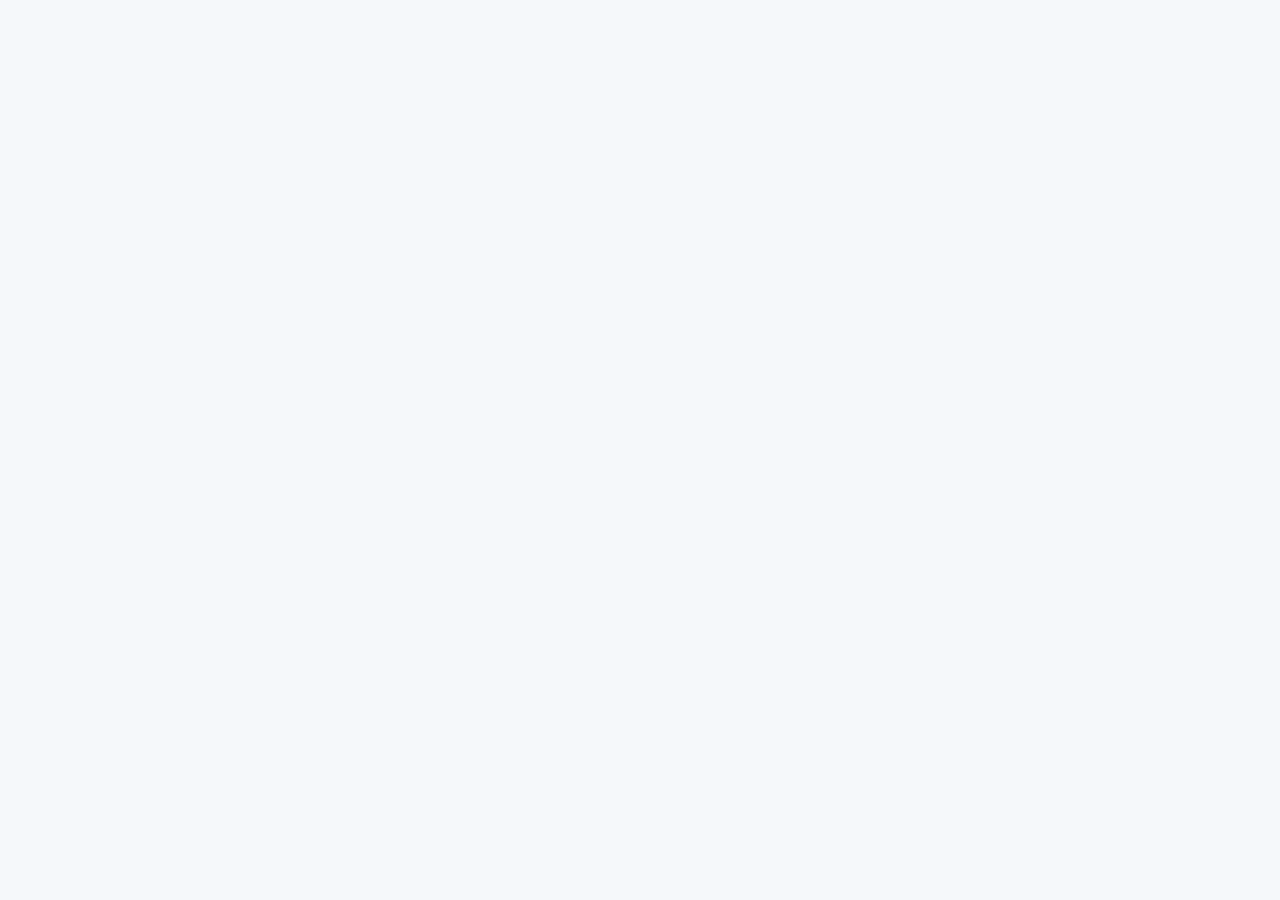
==== assignment/service.html @ f6cef74a "initial setup for bootstrap assigment" ====
<!DOCTYPE html>
<html lang="en">
  <head>
    <meta charset="utf-8">
    <meta http-equiv="X-UA-Compatible" content="IE=edge">
    <meta name="viewport" content="width=device-width, initial-scale=1">
    <!-- The above 3 meta tags *must* come first in the head; any other head content must come *after* these tags -->
    <title>Vector Services with Bootstrap</title>
    <meta name="description" content="Vector Services with responsive design using Bootstrap">
    <!-- Bootstrap -->
    <link rel="stylesheet" type="text/css"  href="css/bootstrap.min.css" >
    <!-- ======== Stylesheet for website styling ============== -->   
    <link rel="stylesheet" type="text/css"  href="css/app-style.css"/>
    <!-- ==================== Favicon ========================= --> 
    <link rel="icon" type="image/png" href="images/favicon.png">
  </head>
  <body>
    <div class="container" id="main">
      <div class="navbar navbar-fixed-top">
        
      </div> <!-- end navbar -->

      <div class="carousel slide" id="myCarousel">
        
      </div><!-- end carousel -->

      <div class="row" id="myServices">

      </div> <!-- end myServices -->

      <div class="row" id="features">

      </div> <!-- end features -->

      <div class="row" id="moreInfo">

      </div> <!-- end moreInfo -->

      <div class="row" id="franchise">

      </div> <!-- end franchise -->

    </div><!-- end container -->
    
    <footer>
      
    </footer>

    <!-- jQuery (necessary for Bootstrap's JavaScript plugins) -->
    <script src="js/jquery.min.js"></script>
    <!-- Include all compiled plugins (below), or include individual files as needed -->
    <script src="js/bootstrap.min.js"></script>
  </body>
</html>
---- assignment/css/app-style.css ----
/*

My Custom CSS
=============

Author:  Sunil Mekala
Updated: December 2015

*/


/* --------------------------------------
   Layout
   -------------------------------------- */
body{
   background-color: #f5f8fa;
}

.well{
   background-color: white;
}


/* --------------------------------------
   Typography
   -------------------------------------- */



/* --------------------------------------
   Navbar
   -------------------------------------- */
   
   
   
/* --------------------------------------
   Carousel
   -------------------------------------- */



/* --------------------------------------
   Global Styles
   -------------------------------------- */



/* --------------------------------------
   Media Queries
   -------------------------------------- */

/* Portrait & landscape phone */
@media (max-width: 480px) {
	
}

/* Landscape phone to portrait tablet */
@media (max-width: 768px) {
	
}

/* Large desktop */
@media (min-width: 1200px) {
	
}
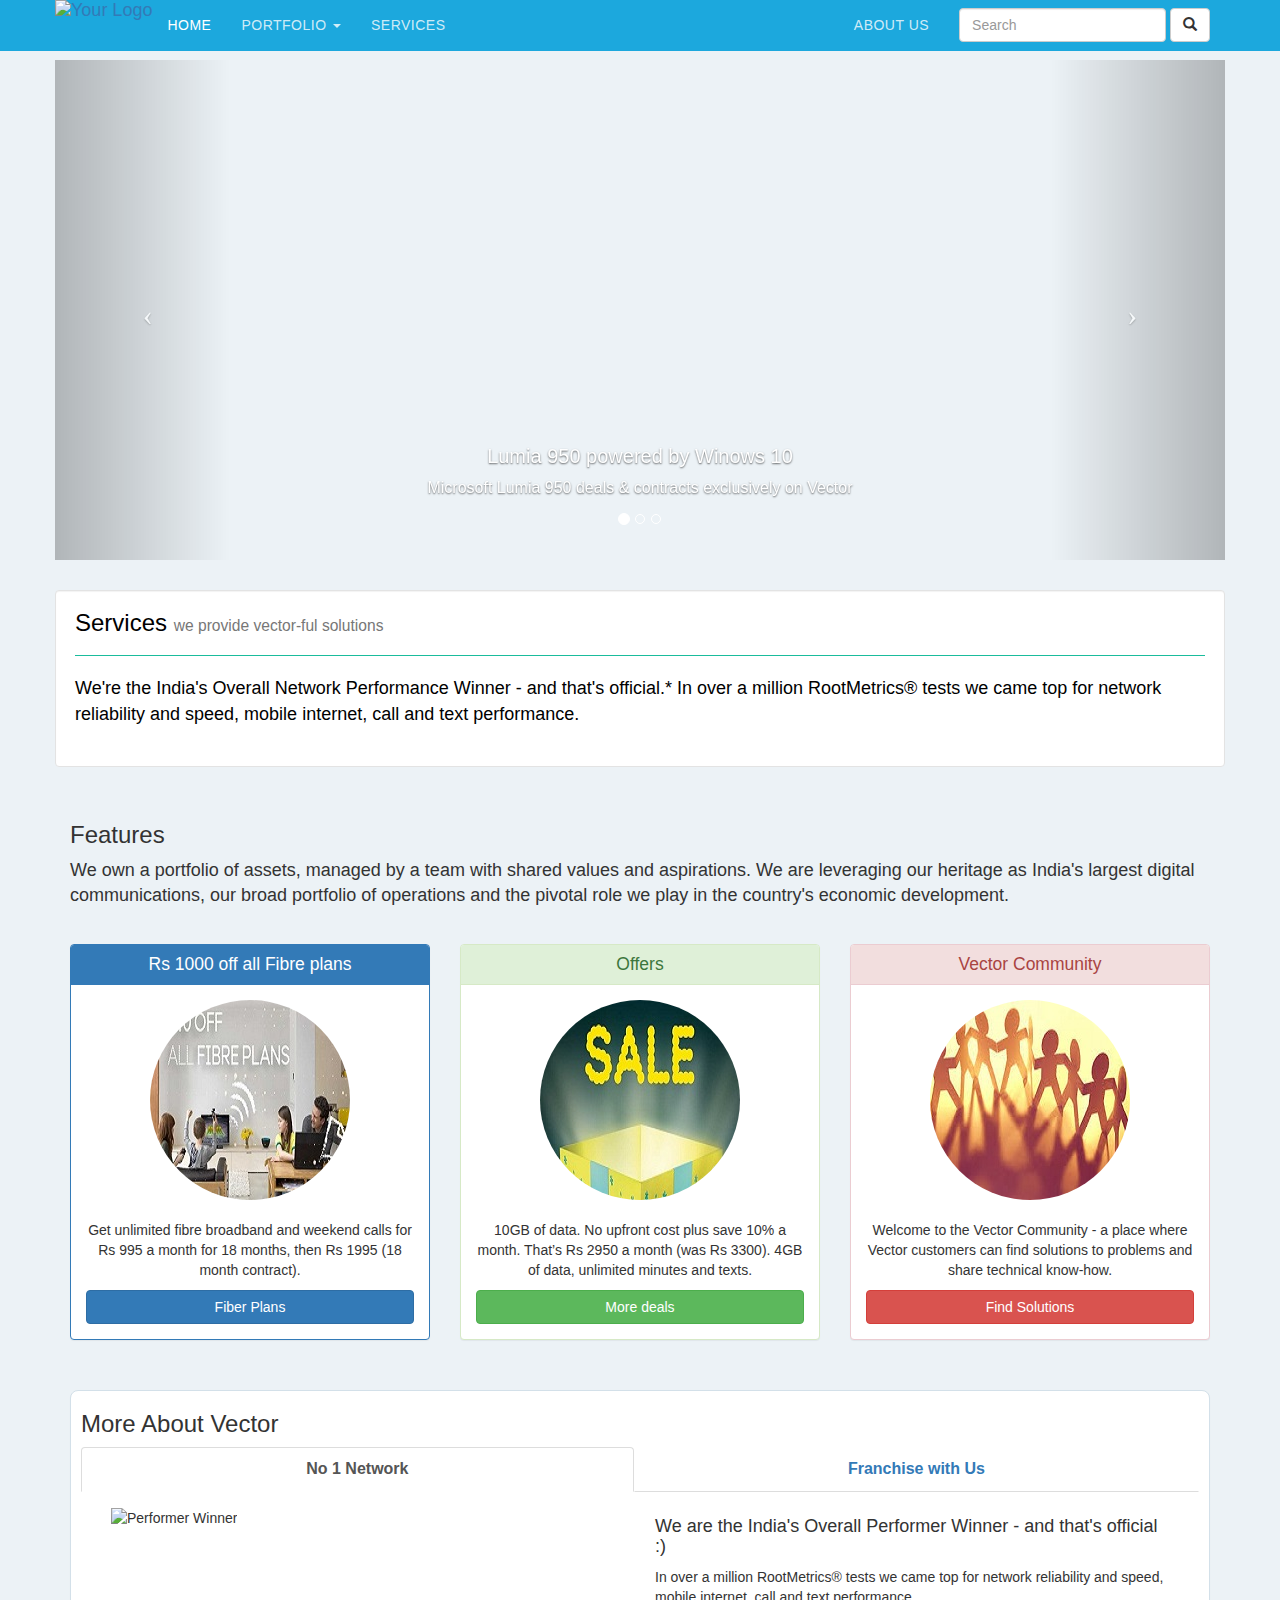
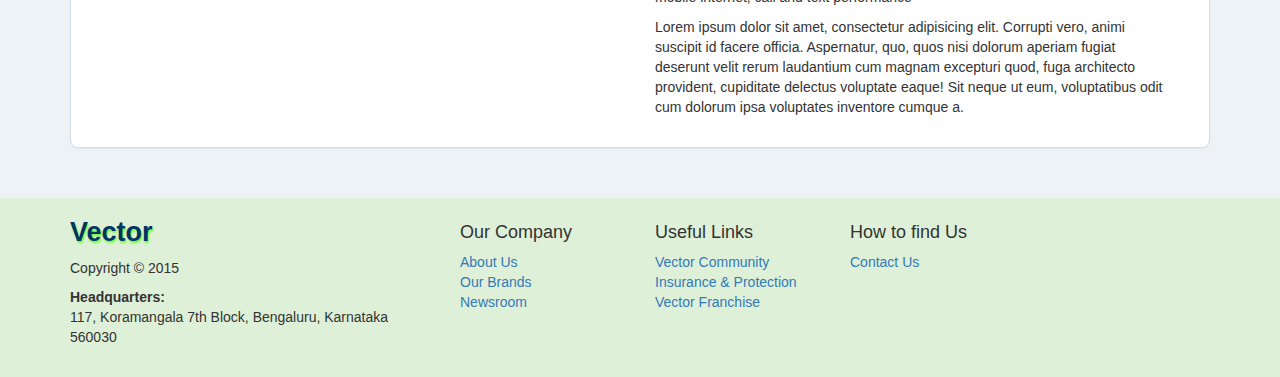
==== commit 64414ba6: "completed portfolio page using bootstrap" ====
--- a/assignment/service.html
+++ b/assignment/service.html
@@ -9,6 +9,7 @@
     <meta name="description" content="Vector Services with responsive design using Bootstrap">
     <!-- Bootstrap -->
     <link rel="stylesheet" type="text/css"  href="css/bootstrap.min.css" >
+
     <!-- ======== Stylesheet for website styling ============== -->   
     <link rel="stylesheet" type="text/css"  href="css/app-style.css"/>
     <!-- ==================== Favicon ========================= --> 
@@ -16,39 +17,272 @@
   </head>
   <body>
     <div class="container" id="main">
-      <div class="navbar navbar-fixed-top">
+      <nav class="navbar navbar-fixed-top">
+        <div class="container">
+          <div class="navbar-header">
+            <button class="navbar-toggle" data-target="#navbar-collapse-1" data-toggle="collapse" type="button" aria-expanded="false">
+              <span class="icon-bar"></span>
+              <span class="icon-bar"></span>
+              <span class="icon-bar"></span>
+            </button>
+            <a href="#" class="navbar-brand">
+              <img src="images/logo.png"  alt="Your Logo" >
+            </a>
+          </div><!-- end navbar-header -->
+          <div class="collapse navbar-collapse" id="navbar-collapse-1">
+            <ul class="nav navbar-nav">
+              <li class="active">
+                <a href="#">Home <span class="sr-only">(current)</span>
+                </a>
+              </li>
+              <li class="dropdown">
+                <a href="#" class="dropdown-toggle" data-toggle="dropdown" role="button">
+                  Portfolio <strong class="caret"></strong>
+                </a>
+                <ul class="dropdown-menu">
+                  <li><a href="#">Tablets</a></li>
+                  <li><a href="#">Mobiles</a></li>
+                  <li><a href="#">Cameras</a></li>
+                  <li><a href="#">Accessories</a></li>
+                  <li role="separator" class="divider"></li>
+                  <li><a href="#">Mobile Broadband</a></li>
+                  <li><a href="#">Fiber Broadband</a></li>
+                </ul><!-- end drop-menu -->
+              </li><!-- end dropdown -->
+              <li><a href="#">Services</a></li>
+            </ul> <!-- end nav -->
+            <form action="" class="navbar-form navbar-right" role="search">
+                  <div class="form-group">
+                    <input type="text" class="form-control" placeholder="Search">
+                  </div>
+                <button type="submit" class="btn btn-default">
+                  <span class="glyphicon glyphicon-search"></span>
+                </button>
+            </form> <!-- end navbar-form -->
+            <ul class="nav navbar-nav navbar-right">
+              <li><a href="#">About Us</a></li>
+            </ul>
+          </div> <!-- end collapse -->
+        </div>
+      </nav> <!-- end navbar -->
+
+      <div class="carousel slide" id="myCarousel">
+        <!-- Indicators  -->
+        <ol class="carousel-indicators">
+          <li class="active" data-slide-to="0" data-target="#myCarousel"></li>
+          <li data-slide-to="1" data-target="#myCarousel"></li>
+          <li data-slide-to="2" data-target="#myCarousel"></li>
+        </ol>
         
-      </div> <!-- end navbar -->
-
-      <div class="carousel slide" id="myCarousel">
-        
+        <!-- wrapper for slides -->
+        <div class="carousel-inner">
+          <div class="item active" id="first-slide">
+            <div class="carousel-caption">
+              <h4>Lumia 950 powered by Winows 10</h4>
+              <p>Microsoft Lumia 950 deals & contracts exclusively on Vector</p>
+            </div>
+          </div><!-- end item -->
+          <div class="item" id="second-slide">
+            <div class="carousel-caption">
+              <h4>Game Changing gifts</h4>
+              <p>This Christmas, banish boring gifts and keep everyone entertained and connected</p>
+            </div>
+          </div><!-- end item -->
+          <div class="item" id="third-slide">
+            <div class="carousel-caption">
+              <h4>Its NO BRAINER Offer</h4>
+              <p>Shop Around All You Like, But We're telling you these deals are a NO BRAINER</p>
+            </div>
+          </div><!-- end item -->
+        </div><!-- end carousel-inner -->
+
+        <!-- carousel controls -->
+        <a href="#myCarousel" class="left carousel-control" data-slide="prev">
+          <span class="icon-prev"></span>
+        </a>
+        <a href="#myCarousel" class="right carousel-control" data-slide="next">
+          <span class="icon-next"></span>
+        </a>
       </div><!-- end carousel -->
 
       <div class="row" id="myServices">
+        <div class="col-12">
+          <div class="well">
+            <div class="page-header">
+              <h1>Services <small>we provide vector-ful solutions</small></h1> 
+            </div>
+            <p class="lead">We're the India's Overall Network Performance Winner - and that's official.* In over a million RootMetrics® tests we came top for network reliability and speed, mobile internet, call and text performance.</p>
+            
+          </div><!-- end well -->
+        </div><!-- end clo-12 -->
 
       </div> <!-- end myServices -->
 
+      <div class="row" id="featuresHeading">
+        <div class="col-12">
+          <h2>Features</h2>
+          <p class="lead">We own a portfolio of assets, managed by a team with shared values and aspirations. We are leveraging our heritage as India's largest digital communications, our broad portfolio of operations and the pivotal role we play in the country's economic development.</p>
+        </div> <!-- end col-12  -->
+      </div><!-- end featuresHeading -->
+
       <div class="row" id="features">
-
+        <div class="col-sm-4 feature">
+          <div class="panel panel-primary">
+            <div class="panel-heading">
+              <h3 class="panel-title">Rs 1000 off all Fibre plans</h3>
+            </div>
+            <img src="images/fiber_plans.png" alt="Fiber Plans" class="img-circle">
+            <p>Get unlimited fibre broadband and weekend calls for Rs 995 a month for 18 months, then Rs 1995 (18 month contract).</p>
+            <a href="#" class="btn btn-block btn-primary">Fiber Plans</a>
+          </div>
+        </div> <!-- end col-sm-4 -->
+        <div class="col-sm-4 feature">
+          <div class="panel panel-success">
+            <div class="panel-heading">
+              <h3 class="panel-title">Offers</h3>
+            </div>
+            <img src="images/special-offer.png" alt="Special Offers" class="img-circle">
+            <p>10GB of data. No upfront cost plus save 10% a month. That’s Rs 2950 a month (was Rs 3300). 4GB of data, unlimited minutes and texts.</p>
+            <a href="#" class="btn btn-block btn-success">More deals</a>
+          </div>
+          
+        </div> <!-- end col-sm-4 -->
+        <div class="col-sm-4 feature">
+          <div class="panel panel-danger">
+            <div class="panel-heading">
+              <h3 class="panel-title">Vector Community</h3>
+            </div>
+            <img src="images/community.png" alt="Vector Community" class="img-circle">
+            <p>Welcome to the Vector Community - a place where Vector customers can find solutions to problems and share technical know-how.</p>
+            <a href="#" class="btn btn-block btn-danger">Find Solutions</a>
+          </div>
+        </div> <!-- end col-sm-4 -->
       </div> <!-- end features -->
 
       <div class="row" id="moreInfo">
-
+        <h3>More About Vector</h3>
+        <div class="tabbable">
+          <ul class="nav nav-tabs nav-justified">
+            <li class="active"><a href="#tab1" data-toggle="tab"><strong>No 1 Network</strong></a></li>
+            <li><a href="#tab2" data-toggle="tab"><strong>Franchise with Us</strong></a></li>
+          </ul><!-- end nav-tabs -->
+          <div class="tab-content">
+            <div class="tab-pane active" id="tab1">
+              <div class="col-sm-6">
+                <img src="images/metrics.png" alt="Performer Winner" width="100%" height="250">
+              </div>
+              <div class="col-sm-6">
+                <h4>We are the India's Overall Performer Winner - and that's official :)</h4>
+                <p>In over a million RootMetrics® tests we came top for network reliability and speed, mobile internet, call and text performance</p>
+                <p>Lorem ipsum dolor sit amet, consectetur adipisicing elit. Corrupti vero, animi suscipit id facere officia. Aspernatur, quo, quos nisi dolorum aperiam fugiat deserunt velit rerum laudantium cum magnam excepturi quod, fuga architecto provident, cupiditate delectus voluptate eaque! Sit neque ut eum, voluptatibus odit cum dolorum ipsa voluptates inventore cumque a.</p>
+              </div>
+            </div> <!-- end tab-pane -->
+            <div class="tab-pane" id="tab2">
+              <div class="col-sm-6">
+                <img src="images/franchise.png" alt="Franchise with Vector" width="100%" height="250">
+              </div>
+              <div class="col-sm-6">
+                <h4>We're looking for experienced, customer-focused and commercially aware individuals to join us as franchisees</h4>
+                <p>We're looking for experienced, customer-focused and commercially aware people to become franchisees.</p>
+                <p>As an Vector franchisee, you're in business for yourself - but never on your own. With our support you’ll have lots of opportunities to grow your business with one of the India’s best-known brands and a leading retail network across the India.</p>
+                <hr>
+                <a href="#myModal" class="btn btn-success" data-toggle="modal">
+                  <span class="glyphicon glyphicon-eye-open"></span> Franchising with Vector!
+                </a>
+                <div class="modal fade" id="myModal">
+                  <div class="modal-dialog">
+                    <div class="modal-content">
+                      <div class="modal-header">
+                        <button class="close" data-dismiss="modal">
+                          &times;
+                        </button>
+                        <h4 class="modal-title">
+                          WHY FRANCHISE WITH US?
+                        </h4>
+                      </div><!-- end modal-header -->
+                      <div class="modal-body">
+                        <h4>Discover the benefits of becoming an Vector franchisee</h4>
+                        <ul>
+                          <li>Brand credibility</li>
+                          <li>Attractive financial incentives</li>
+                          <li>Unrivalled partnership</li>
+                        </ul>
+                        <hr>
+                        <p>
+                          <a href="#" data-original-title="P.S. is an abbreviation of postscript from the Latin post scriptum meaning written after" rel="tooltip"> P.S.</a>
+                          <small class="text-muted">
+                              : Fill this form and we would be happy to contact you.
+                          </small>
+                        </p>
+                        <form action="">
+                          <div class="form-group">
+                            <label for="exampleInputEmail1">Email address</label>
+                            <input type="email" class="form-control" id="exampleInputEmail1" placeholder="Email">
+                          </div>
+                          <div class="form-group">
+                            <label for="exampleInputName">Name</label>
+                            <input type="text" class="form-control" id="exampleInputName" placeholder="Name">
+                          </div>
+                          <button class="btn btn-success" data-dismiss="modal">Submit</button>
+                        </form> <!-- end form -->
+                      </div><!-- end modal-body -->
+                    </div> <!-- end modal-content -->
+                  </div> <!-- end modal-dialog -->
+                </div><!-- end myModal -->
+              </div>
+            </div> <!-- end tab-pane -->
+          </div> <!-- end tab-content -->
+        </div><!-- end tabbable -->
       </div> <!-- end moreInfo -->
-
-      <div class="row" id="franchise">
-
-      </div> <!-- end franchise -->
-
     </div><!-- end container -->
     
     <footer>
-      
+      <div class="container">
+        <div class="row">
+          <div class="col-sm-4">
+            <span class="company_name">Vector</span>
+            <h5>Copyright &copy; 2015</h5>
+            <p> <strong>Headquarters:</strong>
+              <br>117, Koramangala 7th Block, Bengaluru, Karnataka 560030
+            </p>
+          </div>
+          <div class="col-sm-2">
+            <h4>Our Company</h4>
+            <ul>
+              <li><a href="#">About Us</a></li>
+              <li><a href="#">Our Brands</a></li>
+              <li><a href="#">Newsroom</a></li>
+            </ul>
+          </div>
+          <div class="col-sm-2">
+            <h4>Useful Links</h4>
+            <ul>
+              <li><a href="#">Vector Community</a></li>
+              <li><a href="#">Insurance & Protection</a></li>
+              <li><a href="#">Vector Franchise</a></li>
+            </ul>
+          </div>
+          <div class="col-sm-4">
+            <h4>How to find Us</h4>
+            <ul>
+              <li><a href="#">Contact Us</a></li>
+            </ul>
+<!-- ========================Embedded Google Map =======================  -->         
+            <div class="embedded-map">
+              <iframe frameborder="0" scrolling="no" marginheight="0" marginwidth="0" width="100%" height="75" src="https://maps.google.com/maps?hl=en&q=117, Koramangala 7th Block, Koramangala, Bengaluru, Karnataka 560030&ie=UTF8&t=roadmap&z=16&iwloc=B&output=embed">
+              </iframe>
+            </div>
+<!-- ========================Embedded Google Map Ends ====================  -->
+          </div>
+        </div> <!-- end row -->
+      </div><!-- end container -->
     </footer>
 
     <!-- jQuery (necessary for Bootstrap's JavaScript plugins) -->
     <script src="js/jquery.min.js"></script>
-    <!-- Include all compiled plugins (below), or include individual files as needed -->
     <script src="js/bootstrap.min.js"></script>
+
+    <!-- Custom JS -->
+  <script src="js/app-script.js"></script>
   </body>
 </html>--- a/assignment/css/app-style.css
+++ b/assignment/css/app-style.css
@@ -1,65 +1,274 @@
 /*
-
 My Custom CSS
 =============
-
 Author:  Sunil Mekala
 Updated: December 2015
-
 */
 
-
 /* --------------------------------------
    Layout
    -------------------------------------- */
 body{
-   background-color: #f5f8fa;
-}
-
-.well{
-   background-color: white;
-}
-
+    background-color: #ecf2f6; 
+}
+
+footer{
+   background-color: #dff0d8;
+   font-size: 14px;
+   padding: 15px;
+   margin-top: 20px;
+}
+
+footer .company_name{
+   color:#003366;
+   font-weight: bold;
+   font-size: 27px;
+   margin: 0;
+   text-shadow : 1px 2px 2px #66ff33;
+}
+
+footer ul{
+   list-style: none;
+   margin-left: 0;
+   padding-left: 0;
+}
 
 /* --------------------------------------
    Typography
    -------------------------------------- */
-
-
+body{
+   -webkit-font-smoothing : antialiased;
+   text-rendering : optimizelegibility;
+}
 
 /* --------------------------------------
    Navbar
    -------------------------------------- */
-   
-   
+.navbar-brand{
+   padding: 0;
+}
+
+.navbar-fixed-top{
+   background-color: #1ca8dd;
+
+}
+
+.navbar-nav>li>a{
+   color: rgba(255, 255, 255, 0.8);
+   text-transform: uppercase;
+   letter-spacing: 0.5px;
+}
+
+.nav .open>a, 
+.nav .open>a:focus, 
+.nav .open>a:hover,
+.nav>li>a:focus, 
+.nav>li>a:hover,
+.navbar-nav>li>a:focus,
+.navbar-nav>li>a:hover,
+.navbar-nav>.active>a, 
+.navbar-nav>.active>a:focus, 
+.navbar-nav>.active>a:hover
+ {
+   background-color: #1ca8dd;
+   color: rgba(255, 255, 255, 1);
+}
+
+.navbar-toggle .icon-bar {
+   background-color: #fff;
+}
+
+.navbar-toggle {
+   border: 1px solid #777;
+}
+
    
 /* --------------------------------------
    Carousel
    -------------------------------------- */
 
-
+#myCarousel{
+   margin: 60px -15px 20px;
+
+}
+
+#myCarousel .item{
+   height: 400px;
+}
+
+.carousel-caption{
+   font-size: 16px;
+}
+.carousel-caption h4{
+   font-size: 20px;
+}
+
+#first-slide{
+   background: url("../images/slide3-medium.png") top center no-repeat;
+   
+}
+#second-slide{
+   background: url("../images/slide2-medium.png") top center no-repeat;
+   
+}
+#third-slide{
+   background: url("../images/slide1-medium.png") top center no-repeat;
+   
+}
 
 /* --------------------------------------
    Global Styles
    -------------------------------------- */
-
+.well {
+   background-color: #fff;
+   color: black;
+}
+
+.well .page-header{
+   margin-top: 0;
+ }
+
+.page-header {
+   border-bottom: 1px solid #1abc9c;
+ }
+
+#myServices{
+   margin-top: 30px;
+}
+
+#myPortfolio{
+   margin-top: 70px;
+   margin-bottom: 20px;
+}
+
+.well .page-header h1{
+   margin-top: 0;
+   font-size:24px;
+}
+
+.well p{
+   font-size:18px;
+}
+
+#features, #portfolios{
+   text-align: center;
+}
+
+#features img , #portfolios img{
+   margin : 0 0 20px;
+}
+
+#portfolios{
+   margin-top: 20px;
+   margin-bottom: 20px;
+}
+
+#featuresHeading , #portfolio-filter{
+   padding: 15px;
+}
+#featuresHeading h2{
+   font-size: 24px;
+}
+#featuresHeading p{
+   font-size: 18px;
+}
+
+.panel-heading{
+   margin: -15px -15px 15px;
+}
+
+.panel-title {
+   font-size: 17.5px;
+}
+
+.panel{
+   padding: 15px;
+   margin-bottom: 20px;
+}
+
+#moreInfo{
+   margin: 30px 0;
+   padding: 0 10px 20px;
+   border-color: #d3e0e9;
+   background-color: #ffffff;
+   border: 1.5px solid #d3e0e9;
+   border-radius: 8px;
+   box-shadow: 0 1px 1px rgba(0, 0, 0, 0.05);
+}
+.nav-tabs li a{
+   font-size: 16px;
+}
+.tab-content{
+   margin: 15px;
+}
 
 
 /* --------------------------------------
    Media Queries
    -------------------------------------- */
 
-/* Portrait & landscape phone */
-@media (max-width: 480px) {
-	
-}
-
-/* Landscape phone to portrait tablet */
-@media (max-width: 768px) {
-	
-}
-
-/* Large desktop */
-@media (min-width: 1200px) {
-	
-}+@media (max-width: 767px) { 
+
+   #myCarousel .item{
+      height: 310px;
+   }
+
+   #first-slide{
+      background: url("../images/slide3-small.png") top center no-repeat;
+      
+   }
+   #second-slide{
+      background: url("../images/slide2-small.png") top center no-repeat;
+      
+   }
+   #third-slide{
+      background: url("../images/slide1-small.png") top center no-repeat;
+      
+   }
+
+   .carousel-caption{
+      font-size: 14px;
+   }
+
+   .carousel-caption h4{
+      font-size: 18px;
+   }
+}
+
+/* Small devices (tablets, 768px and up) */
+@media (min-width: 768px) { 
+
+   #first-slide{
+      background: url("../images/slide3-medium.png") top center no-repeat;
+      
+   }
+   #second-slide{
+      background: url("../images/slide2-medium.png") top center no-repeat;
+      
+   }
+   #third-slide{
+      background: url("../images/slide1-medium.png") top center no-repeat;
+      
+   }
+}
+
+/* Medium devices (desktops, 992px and up) */
+@media (min-width: 992px) { 
+
+   #myCarousel .item{
+      height: 500px;
+   }
+
+   #first-slide{
+      background: url("../images/slide3-large.png") top center no-repeat;
+      
+   }
+   #second-slide{
+      background: url("../images/slide2-large.png") top center no-repeat;
+      
+   }
+   #third-slide{
+      background: url("../images/slide1-large.png") top center no-repeat;
+      
+   }
+}
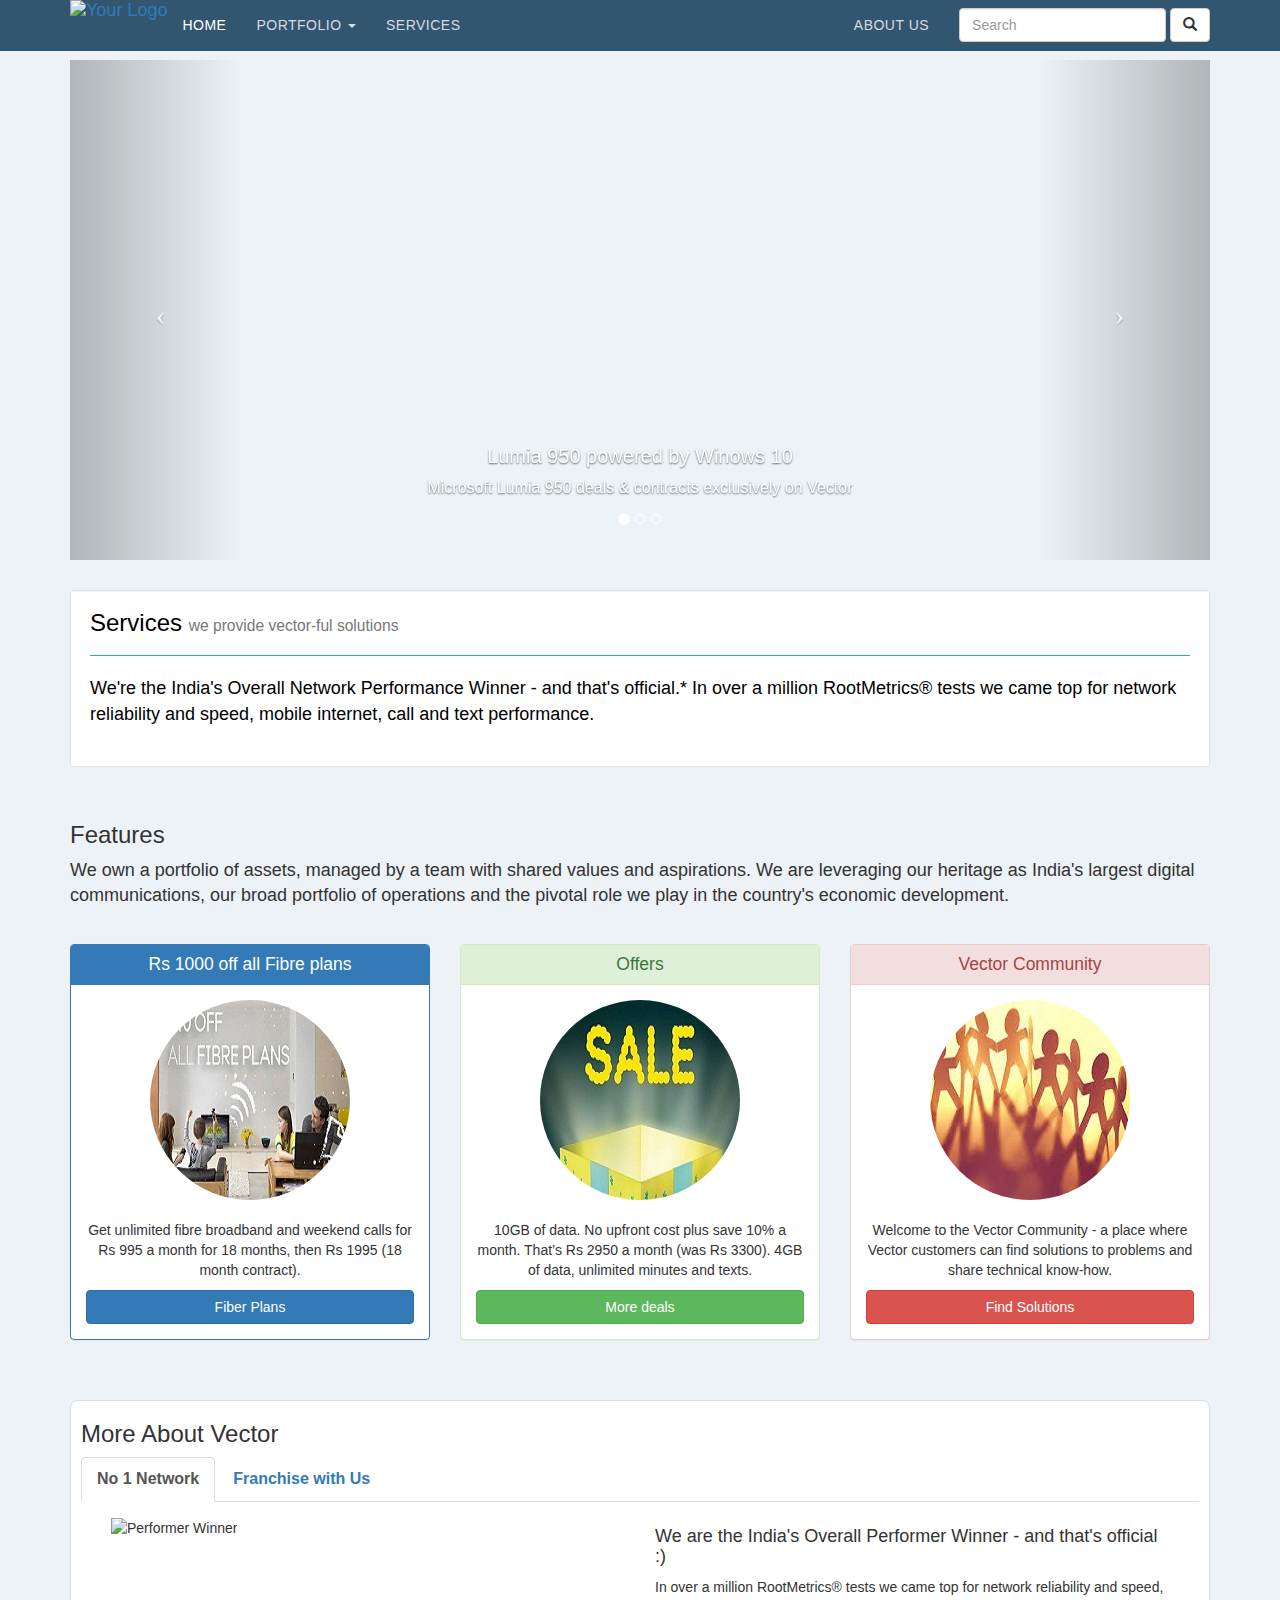
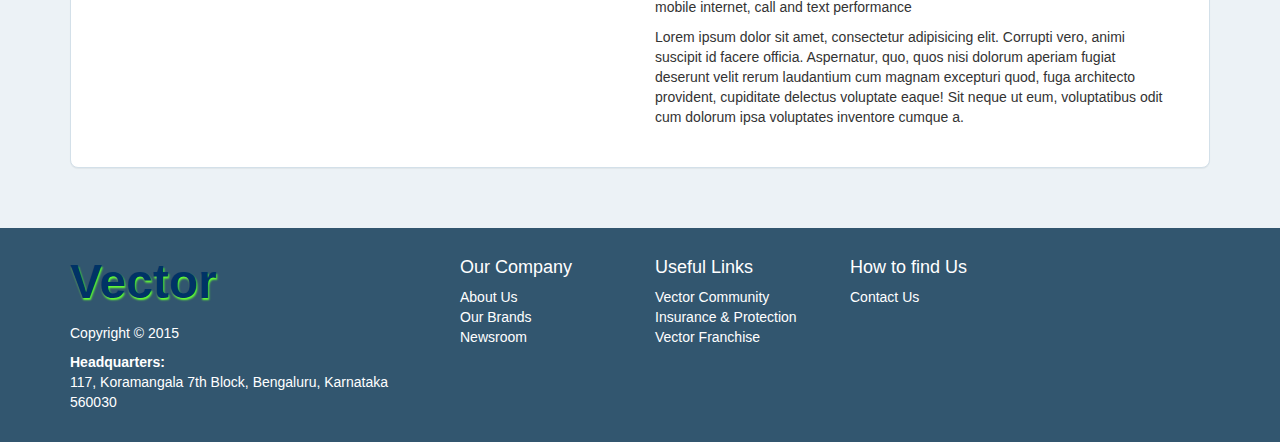
==== commit df059016: "incorporated review comments" ====
--- a/assignment/service.html
+++ b/assignment/service.html
@@ -36,7 +36,7 @@
                 </a>
               </li>
               <li class="dropdown">
-                <a href="#" class="dropdown-toggle" data-toggle="dropdown" role="button">
+                <a href="portfolio.html" class="dropdown-toggle" data-toggle="dropdown" role="button">
                   Portfolio <strong class="caret"></strong>
                 </a>
                 <ul class="dropdown-menu">
@@ -66,7 +66,7 @@
         </div>
       </nav> <!-- end navbar -->
 
-      <div class="carousel slide" id="myCarousel">
+      <div class="carousel slide" id="myCarousel" data-ride="carousel">
         <!-- Indicators  -->
         <ol class="carousel-indicators">
           <li class="active" data-slide-to="0" data-target="#myCarousel"></li>
@@ -126,7 +126,7 @@
       </div><!-- end featuresHeading -->
 
       <div class="row" id="features">
-        <div class="col-sm-4 feature">
+        <div class="col-sm-4 col-xs-12 feature">
           <div class="panel panel-primary">
             <div class="panel-heading">
               <h3 class="panel-title">Rs 1000 off all Fibre plans</h3>
@@ -136,7 +136,7 @@
             <a href="#" class="btn btn-block btn-primary">Fiber Plans</a>
           </div>
         </div> <!-- end col-sm-4 -->
-        <div class="col-sm-4 feature">
+        <div class="col-sm-4 col-xs-12  feature">
           <div class="panel panel-success">
             <div class="panel-heading">
               <h3 class="panel-title">Offers</h3>
@@ -147,7 +147,7 @@
           </div>
           
         </div> <!-- end col-sm-4 -->
-        <div class="col-sm-4 feature">
+        <div class="col-sm-4 col-xs-12  feature">
           <div class="panel panel-danger">
             <div class="panel-heading">
               <h3 class="panel-title">Vector Community</h3>
@@ -162,7 +162,7 @@
       <div class="row" id="moreInfo">
         <h3>More About Vector</h3>
         <div class="tabbable">
-          <ul class="nav nav-tabs nav-justified">
+          <ul class="nav nav-tabs">
             <li class="active"><a href="#tab1" data-toggle="tab"><strong>No 1 Network</strong></a></li>
             <li><a href="#tab2" data-toggle="tab"><strong>Franchise with Us</strong></a></li>
           </ul><!-- end nav-tabs -->
@@ -269,7 +269,7 @@
             </ul>
 <!-- ========================Embedded Google Map =======================  -->         
             <div class="embedded-map">
-              <iframe frameborder="0" scrolling="no" marginheight="0" marginwidth="0" width="100%" height="75" src="https://maps.google.com/maps?hl=en&q=117, Koramangala 7th Block, Koramangala, Bengaluru, Karnataka 560030&ie=UTF8&t=roadmap&z=16&iwloc=B&output=embed">
+              <iframe frameborder="0" scrolling="no" marginheight="0" marginwidth="0" width="100%" height="100" src="https://maps.google.com/maps?hl=en&q=117, Koramangala 7th Block, Koramangala, Bengaluru, Karnataka 560030&ie=UTF8&t=roadmap&z=16&iwloc=B&output=embed">
               </iframe>
             </div>
 <!-- ========================Embedded Google Map Ends ====================  -->
--- a/assignment/css/app-style.css
+++ b/assignment/css/app-style.css
@@ -13,16 +13,17 @@
 }
 
 footer{
-   background-color: #dff0d8;
+   background-color: #32566f;
    font-size: 14px;
-   padding: 15px;
+   padding: 20px;
    margin-top: 20px;
+   color:#fff;
 }
 
 footer .company_name{
    color:#003366;
    font-weight: bold;
-   font-size: 27px;
+   font-size: 48px;
    margin: 0;
    text-shadow : 1px 2px 2px #66ff33;
 }
@@ -33,6 +34,10 @@
    padding-left: 0;
 }
 
+footer li a , footer li a:hover{
+   color: #fff;
+}
+
 /* --------------------------------------
    Typography
    -------------------------------------- */
@@ -44,12 +49,13 @@
 /* --------------------------------------
    Navbar
    -------------------------------------- */
-.navbar-brand{
+.navbar>.container .navbar-brand{
    padding: 0;
+   margin-left:0px;
 }
 
 .navbar-fixed-top{
-   background-color: #1ca8dd;
+   background-color: #32566f;
 
 }
 
@@ -70,7 +76,7 @@
 .navbar-nav>.active>a:focus, 
 .navbar-nav>.active>a:hover
  {
-   background-color: #1ca8dd;
+   background-color: #32566f;
    color: rgba(255, 255, 255, 1);
 }
 
@@ -88,7 +94,7 @@
    -------------------------------------- */
 
 #myCarousel{
-   margin: 60px -15px 20px;
+   margin: 60px 0px 20px;
 
 }
 
@@ -133,12 +139,12 @@
  }
 
 #myServices{
-   margin-top: 30px;
+   margin: 30px 0 0;
 }
 
 #myPortfolio{
-   margin-top: 70px;
-   margin-bottom: 20px;
+   margin: 70px 0 20px;
+   
 }
 
 .well .page-header h1{
@@ -187,8 +193,8 @@
 }
 
 #moreInfo{
-   margin: 30px 0;
-   padding: 0 10px 20px;
+   margin: 40px 0;
+   padding: 0 10px 30px;
    border-color: #d3e0e9;
    background-color: #ffffff;
    border: 1.5px solid #d3e0e9;
